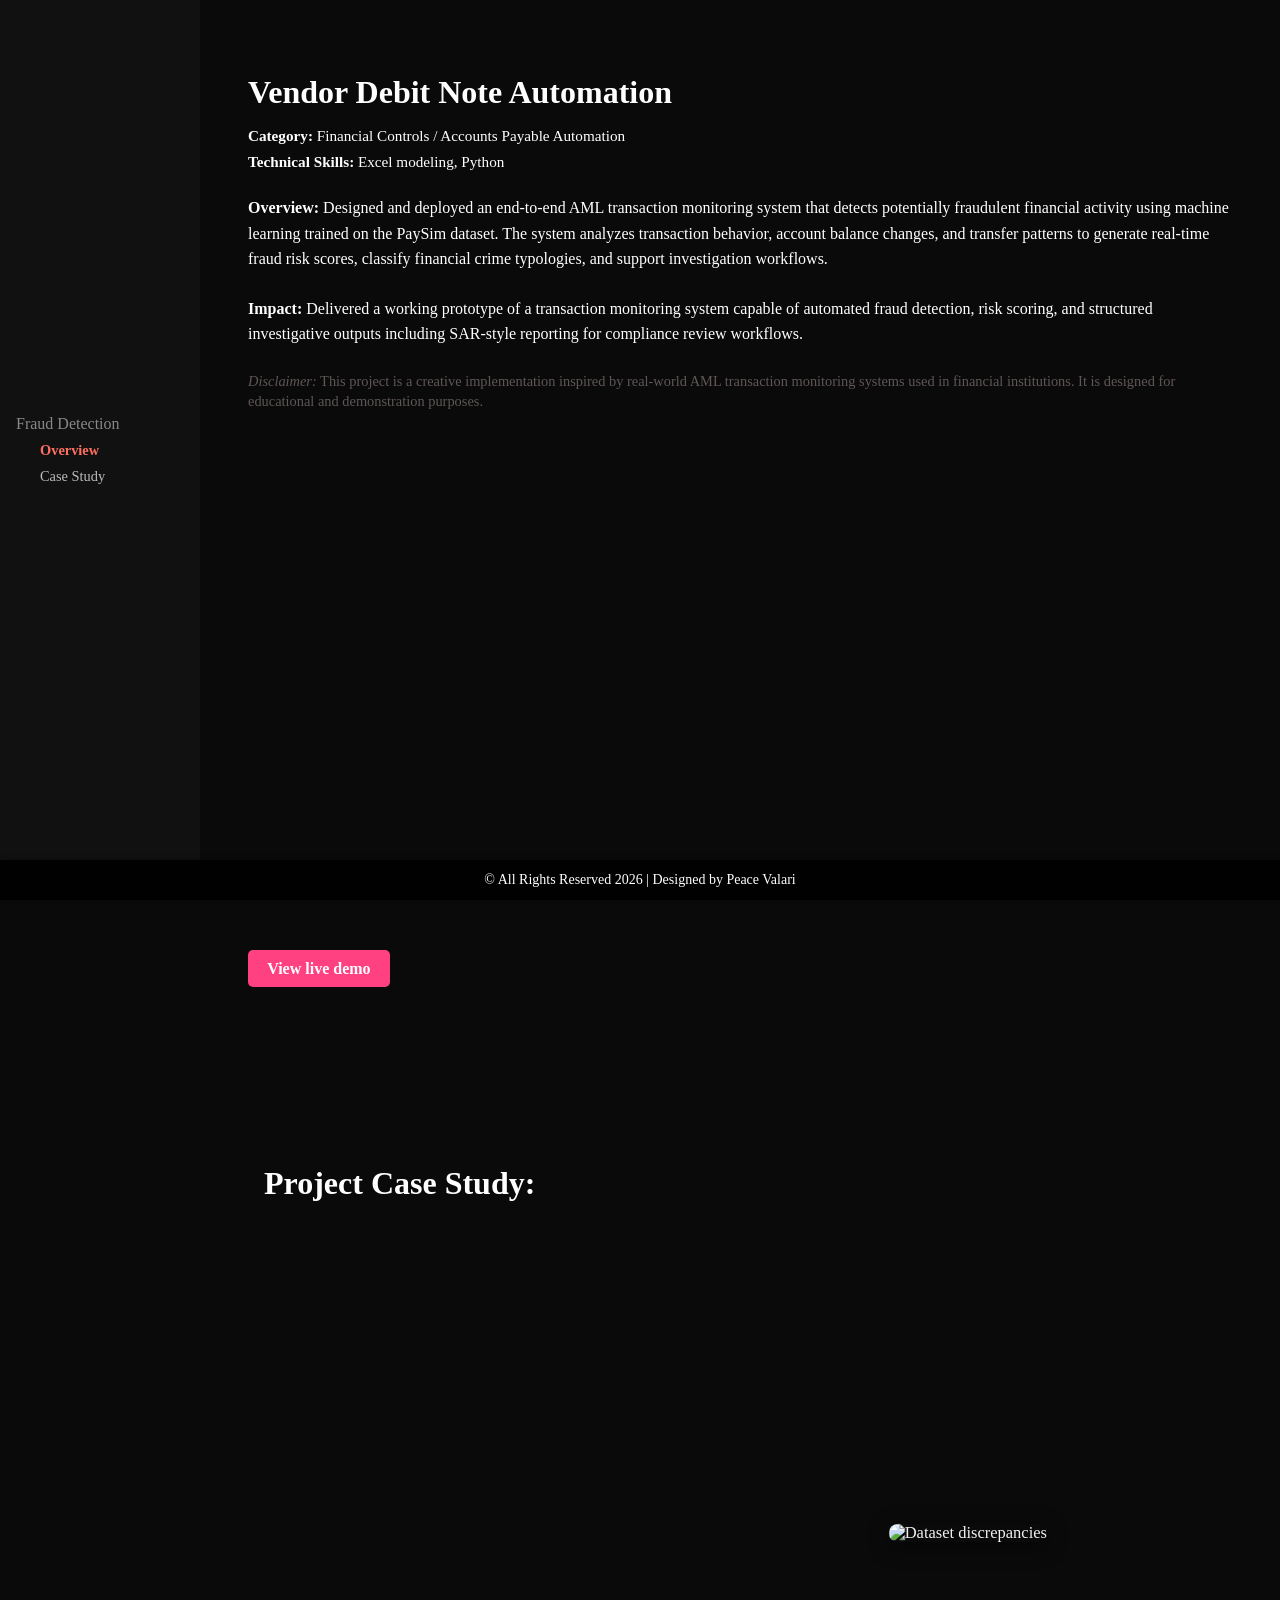
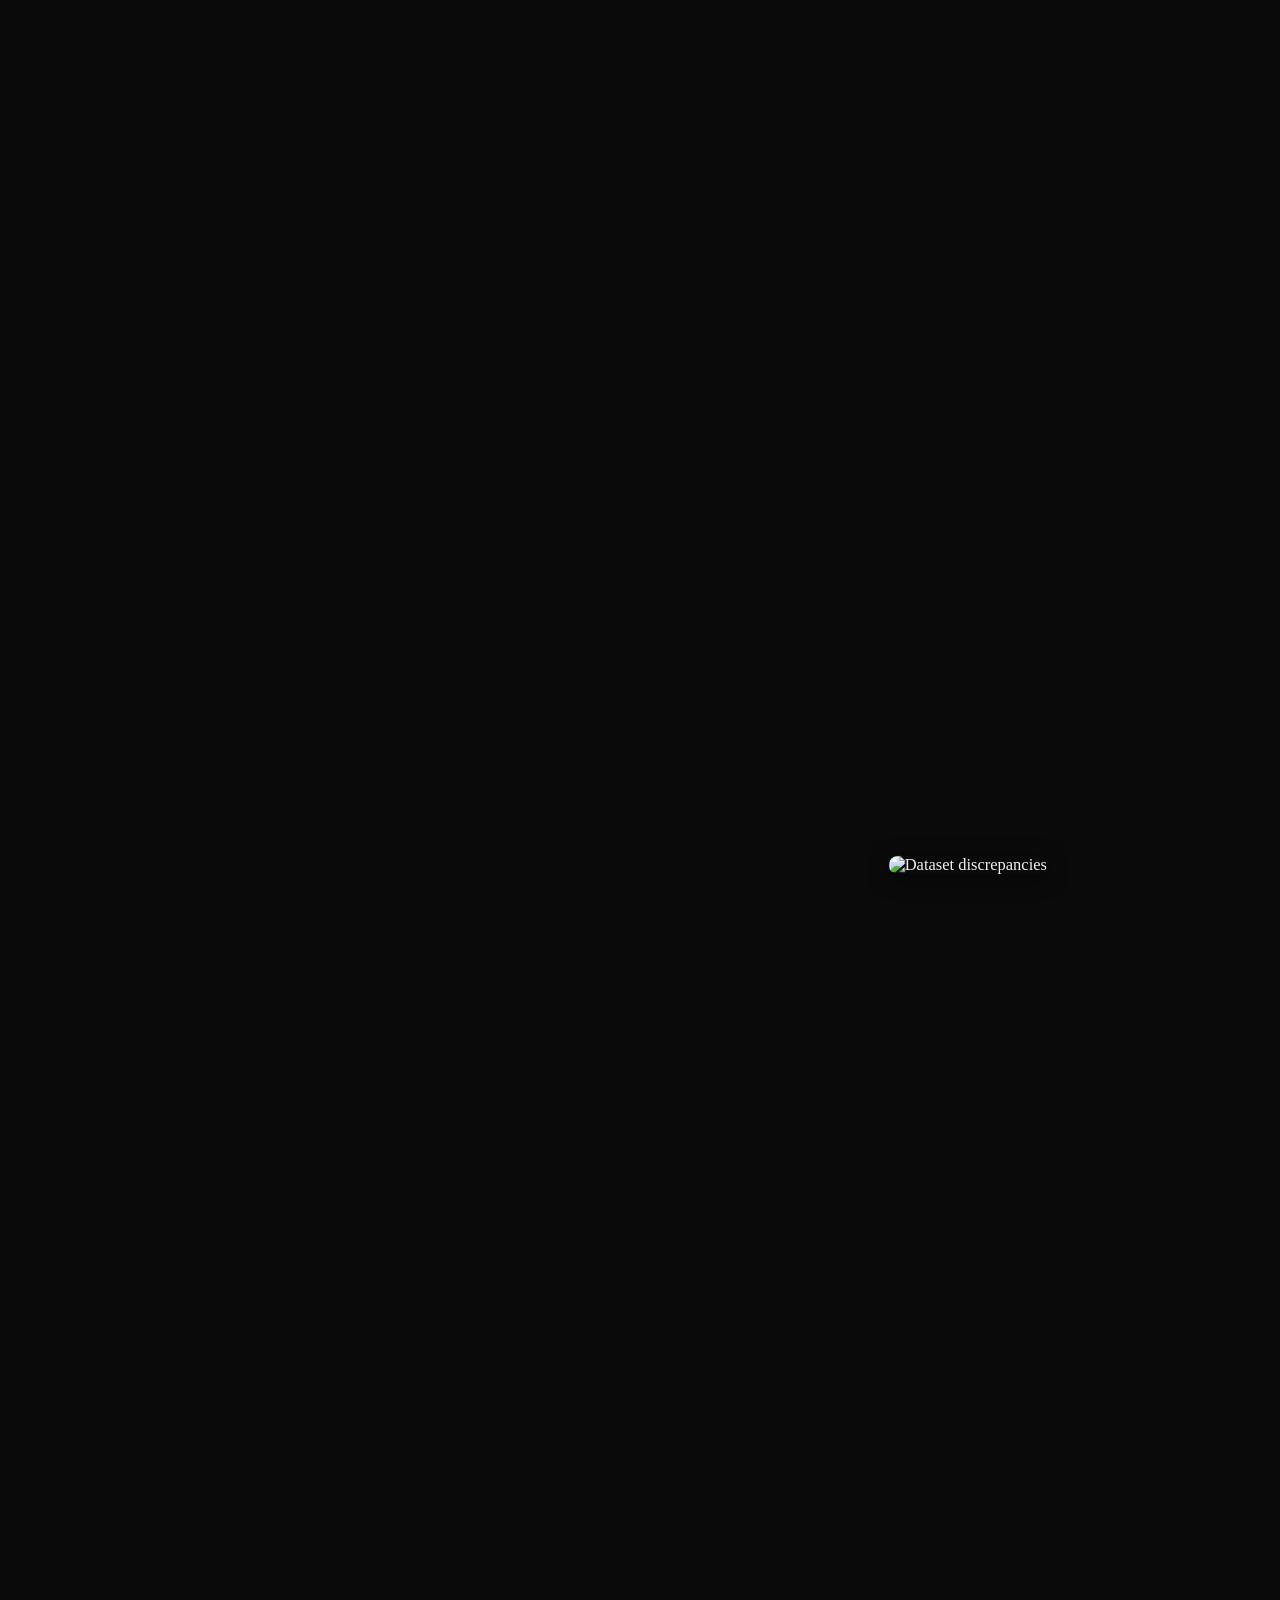
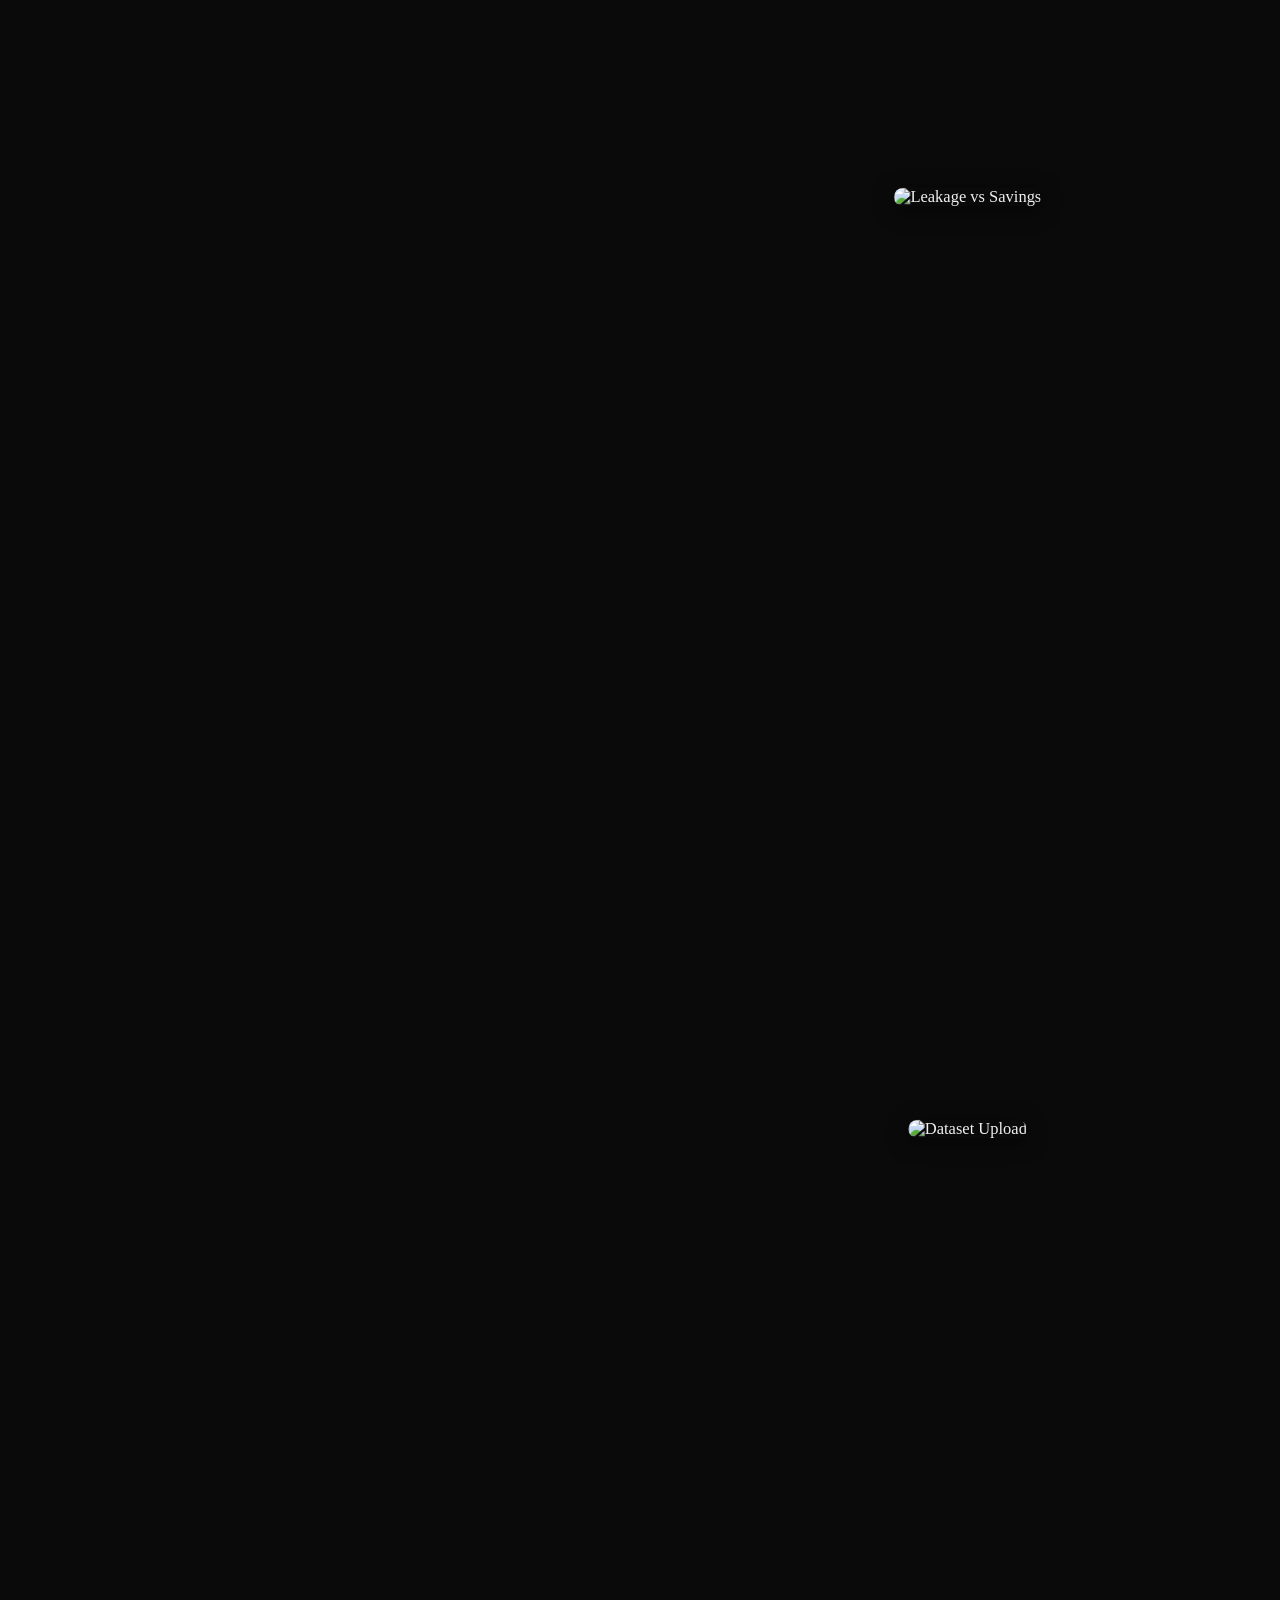
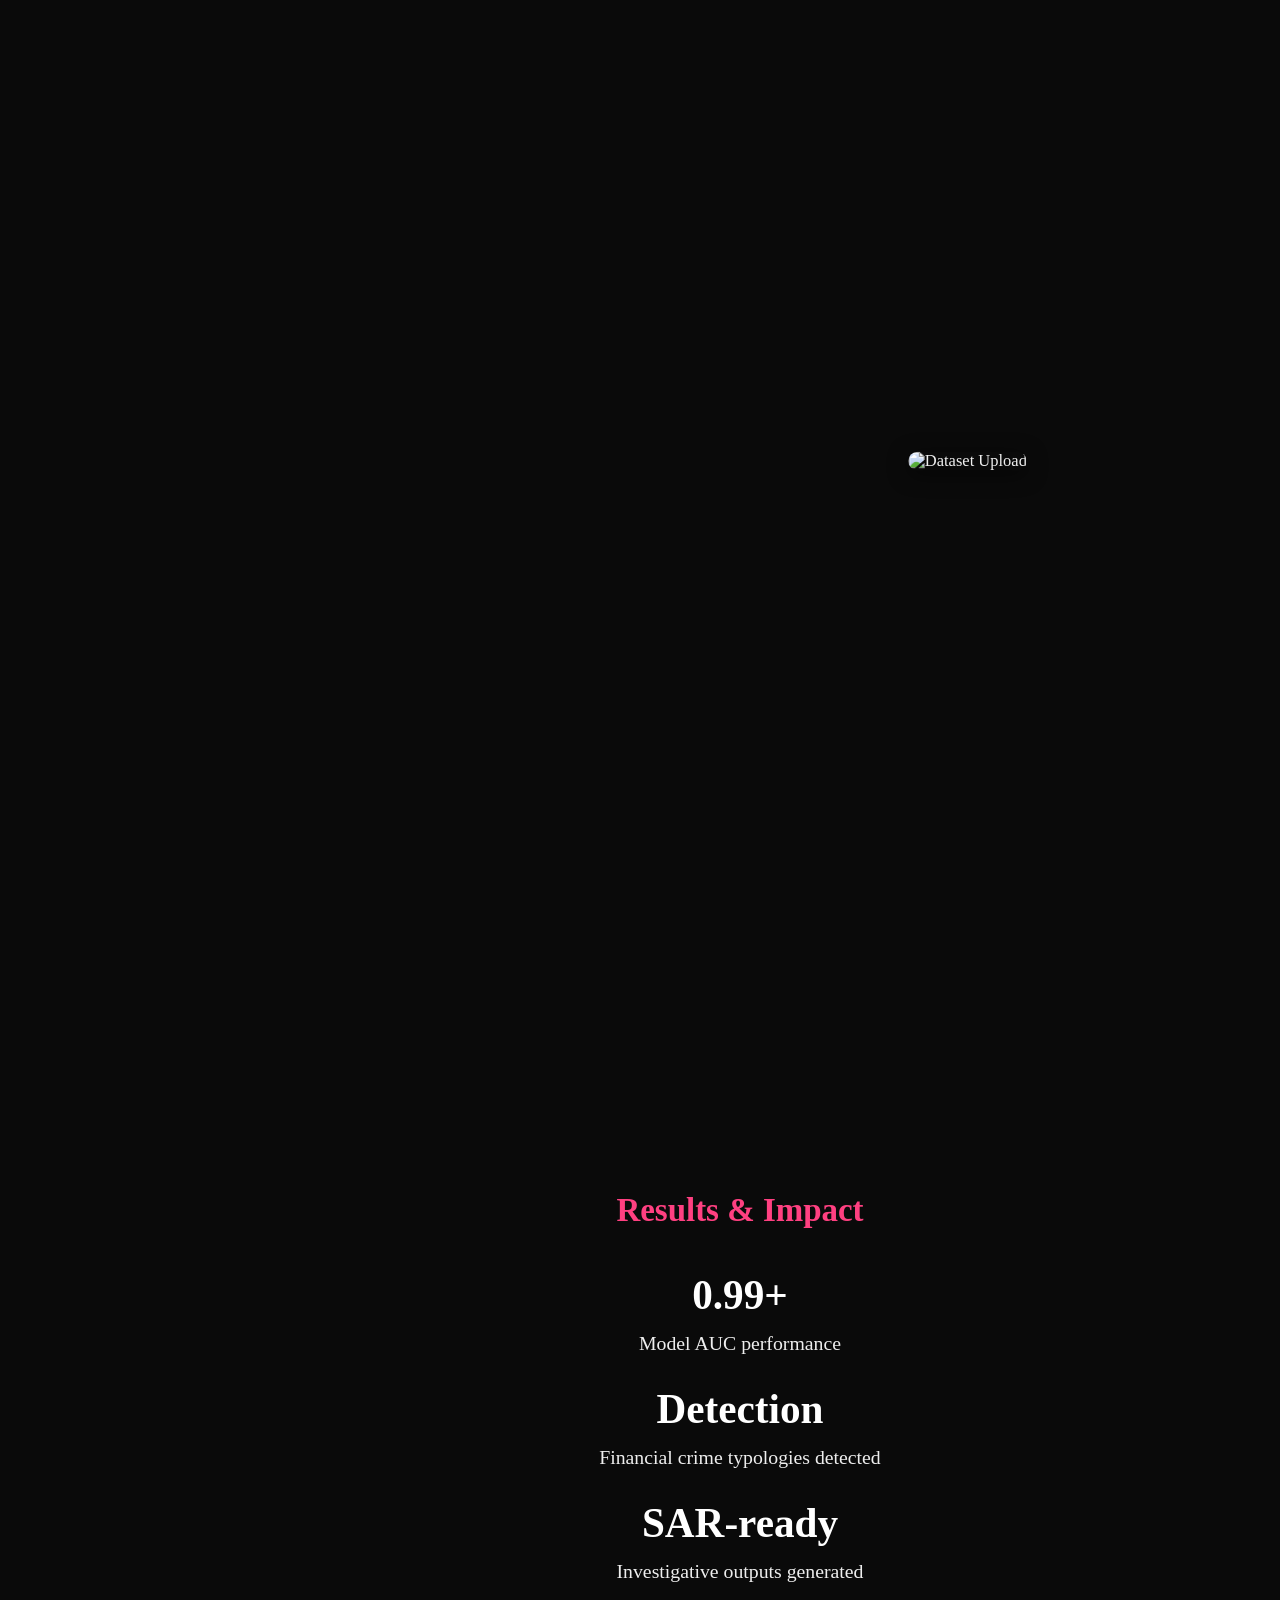
==== fraud.html @ 4ee49dac "Add files via upload" ====
<!DOCTYPE html>
<html lang="en">
<head>
    <meta charset="UTF-8">
    <meta name="viewport" content="width=device-width, initial-scale=1.0">
    <link rel="stylesheet" href="debit.css">
    <title>Fraud Detection Case Study</title>
</head>
<body>
<div class="menu-toggle-bar"></div> 
<button class="menu-toggle" aria-label="Toggle Menu">☰</button>
     <nav class="side-nav">
    <ul>
        <li class="active">
        <a href="fraud.html">Fraud Detection</a>
        <ul class="sub-nav">
        <li><a href="#overview">Overview</a></li>
        <li><a href="#case-study">Case Study</a></li>
      </ul>
      </li>
        <!-- <li><a href="hotelops.html">Hotel Ops</a></li>
        <li><a href="murami.html">Murami</a></li>
        <li><a href="esg.html">ESG/INT TRADE</a></li>
        <li><a href="allpyth.html">Python/SQL Notebooks</a></li> -->
        <!-- <li><a href="project4.html">Super Store</a></li> -->
    </ul>
</nav>


<main>
 
 <section id="overview" class="project-overview">
  <h2>Vendor Debit Note Automation</h2>

  <ul class="project-meta">
    <li><strong>Category:</strong> Financial Controls / Accounts Payable Automation</li>
    <li><strong>Technical Skills:</strong> Excel modeling,  Python</li>
  </ul>

  <div class="project-description">
    <p><strong>Overview:</strong> Designed and deployed an end-to-end AML transaction monitoring system that detects potentially fraudulent financial activity using machine learning trained on the PaySim dataset. The system analyzes transaction behavior, account balance changes, and transfer patterns to generate real-time fraud risk scores, classify financial crime typologies, and support investigation workflows.</p>
    <p><strong>Impact:</strong> Delivered a working prototype of a transaction monitoring system capable of automated fraud detection, risk scoring, and structured investigative outputs including SAR-style reporting for compliance review workflows.</p>


    <p class="disclaimer"><em>Disclaimer:</em> This project is a creative implementation inspired by real-world AML transaction monitoring systems used in financial institutions. It is designed for educational and demonstration purposes.</p>
  </div>

    <video autoplay muted loop class="app-video">
      <source src="./Videos/fraudsense.mp4" type="video/mp4">
    </video>

    <div class="visit-btn-wrap">
  <a href="https://fraudsense-s92v.onrender.com/" target="_blank" class="visit-btn">
  View live demo
  </a>
</div>



<section id="case-study" class="project-case-study">
    <div class="sticky-container">
    <!-- Sticky text panel -->
    <div class="sticky-explanation">
      <h1 class="case-title">Project Case Study:</h1>
      <h2 id="case-heading" class="fade show"></h2>
      <p id="case-text" class="fade show"></p>
    </div>


    <div class="sticky-scroll">
      <div class="scroll-item" data-heading="Problem"
           data-text="Financial institutions process millions of transactions daily, making it difficult to manually detect fraudulent activity in real time. <br>
            <span class='notice'>Objective:</span> Build an automated system that identifies suspicious transactions, assigns risk scores, classifies fraud types, and supports AML investigation workflows.">
        <img src="./image/overload.jpeg" alt="Dataset discrepancies">
      </div>

      <div class="scroll-item" data-heading="Step 1: Transaction Risk Scoring"
           data-text="The system evaluates transaction patterns including amount, account balances, and transfer behavior to generate a fraud probability score between 0 and 1.">
        <img src="./image/scoring.jpg" alt="Dataset discrepancies">
      </div>

      <div class="scroll-item" data-heading="Step 2: Fraud Typology Detection"
           data-text="The model identifies financial crime patterns such as Account Takeover, Layering via mule accounts, and illicit cash-out behavior based on transaction structure and balance movement.">
        <img src="./image/detection.jpg" alt="Leakage vs Savings">
      </div>

      <div class="scroll-item" data-heading="Step 3: Explainable AI Insights (XAI)"
           data-text="The system generates explainable AI insights that decompose each prediction into contributing factors, showing how individual features (e.g., transaction velocity, balance deviations, and network relationships) positively or negatively influence the final fraud score.">
        <!-- <img src="./Images/adebi1.png" alt="App Homepage"> -->
         <img src="./image/xai.png" alt="Dataset Upload">
      </div>

      <div class="scroll-item" data-heading="Step 4: AML Investigation Output"
           data-text="The system generates structured investigation summaries similar to AML alert reviews, including fraud score, risk level, and escalation rationale.">
        <img src="./image/sar.png" alt="Dataset Upload">
      </div>

    </div>


      <!-- <div class="scroll-item" data-heading="PDF Version of Debit Note"
           data-text="Finally, debit notes can be exported as PDFs, ready to print or send via email to suppliers. This closes the loop from data discovery to supplier communication.">
        <img src="./Images/adebinote.png" alt="Debit Note PDF">
      </div> -->
    </div>
  </div>

  <!-- <div class="next-project hidden">
        <a href="./hotelops.html">Go to HotelOps →</a>
  </div> -->


  <div class="scroll-item impact">
        <div class="impact-metrics">
          <h2>Results & Impact</h2>
          <div class="metric"><span>0.99+</span> Model AUC performance</div>
          <div class="metric"><span>Detection</span> Financial crime typologies detected</div>
          <div class="metric"><span>SAR-ready</span> Investigative outputs generated</div>
        </div>
      </div>
</section>
</main>

<footer class="footer">
    <p>&copy; All Rights Reserved 2026 | Designed by Peace Valari</p>
</footer>

    <script src="debit.js"></script>
    <script src="https://cdnjs.cloudflare.com/ajax/libs/xlsx/0.18.5/xlsx.full.min.js"></script>
    
</body>
</html>
---- debit.css ----
@import url('https://fonts.googleapis.com/css2?family=Poppins:wght@300;400;500;600;700;800;900&display=swap');

/* ─── Reset & Base ───────────────────────────────────────────── */
*, *::before, *::after { box-sizing: border-box; }

html {
  scroll-behavior: smooth;
}

body {
  margin: 0;
  font-family: 'Cinzel', serif;
  background: #0a0a0a;
  color: #f0f0f0;
  opacity: 0;
  transition: opacity 0.5s ease; /* was 3s — too slow */
}

body.fade-in {
  opacity: 1;
}

/* ─── Side Nav ───────────────────────────────────────────────── */
.side-nav {
  position: fixed;
  top: 0;
  left: 0;
  width: 200px;
  height: 100vh;
  background: #111;
  display: flex;
  align-items: center;
  justify-content: center;
  z-index: 500;
  overflow-y: auto;
}

.side-nav ul {
  list-style: none;
  padding: 0;
  width: 100%;
  padding: 0 1rem;
}

.side-nav > ul > li > a.active-parent {
  color: #ff4081 !important;
  font-weight: 600 !important;
}

.side-nav ul li ul.sub-nav {
  list-style: none;
  padding-left: 1.5rem;
  margin-top: 0.5rem;
}

.side-nav ul li ul.sub-nav li {
  margin: 0.5rem 0;
}

.side-nav ul li ul.sub-nav li a {
  font-size: 0.9rem;
  color: #bbb;
  text-decoration: none;
  transition: color 0.3s, font-weight 0.3s;
}

.side-nav ul li ul.sub-nav li a.active {
  color: #ff6f61;
  font-weight: 600;
}

.side-nav li {
  margin: 1rem 0;
  cursor: pointer;
  color: #888;
  transition: color 0.3s;
}

.side-nav li.active,
.side-nav li:hover {
  color: #ff4081;
}

.side-nav li a {
  color: #888;
  text-decoration: none;
  transition: color 0.3s;
}

.side-nav li a:hover {
  color: #ff4081;
}

.side-nav li.active {
  color: #ff4081;
  pointer-events: none;
}

/* ─── Menu Toggle (hidden on desktop) ───────────────────────── */
.menu-toggle {
  display: none;
  position: fixed;
  top: 15px;
  left: 15px;
  background: #111;
  color: #fff;
  border: none;
  font-size: 1.8rem;
  cursor: pointer;
  z-index: 1100;
  padding: 0.3rem 0.6rem;
  border-radius: 6px;
}

.menu-toggle-bar {
  display: none;
}

/* ─── Headings ───────────────────────────────────────────────── */
h1, h2 {
  margin: 0 0 1rem 0;
  font-family: 'Cinzel', serif;
  color: #ffffff;
}

/* ─── Main ───────────────────────────────────────────────────── */
main {
  margin-left: 200px;
  padding: 2rem 2rem 5rem; /* bottom padding clears fixed footer */
}

/* ─── Project Overview ───────────────────────────────────────── */
.project-overview {
  max-width: 1100px;
  margin: 0 auto;
  padding: 2rem 1rem;
}

.project-overview h2 {
  margin-top: 10px;
  font-size: clamp(1.4rem, 3vw, 2rem);
  font-weight: 700;
  color: #fff;
}

.project-overview p {
  line-height: 1.6;
  margin-bottom: 1.5rem;
  font-size: clamp(0.9rem, 1.5vw, 1rem);
  color: #ffffff;
}

.project-meta {
  list-style: none;
  padding: 0;
  margin-bottom: 1.5rem;
}

.project-meta li {
  margin-bottom: 0.5rem;
  font-size: clamp(0.85rem, 1.4vw, 0.95rem);
  color: #ffffff;
}

.project-description .disclaimer {
  font-size: clamp(0.8rem, 1.3vw, 0.9rem);
  color: #605656 !important;
  margin-top: 1rem;
  line-height: 1.4;
}

.project-download {
  margin-top: 1.5rem;
}

.project-download strong {
  color: #ff0000;
}

.project-download .download-btn {
  display: inline-block;
  padding: 0.6rem 1.2rem;
  border-radius: 8px;
  background-color: #0d0c0c;
  color: #00ff48;
  text-decoration: none;
  font-weight: 600;
  letter-spacing: 0.5px;
  transition: all 0.25s ease;
  box-shadow: inset 3px 3px 6px rgba(0,0,0,0.75),
              inset -3px -3px 6px rgba(255,255,255,0.07);
}

.project-download .download-btn:hover {
  transform: translateY(-2px);
  box-shadow: 6px 6px 12px rgba(0,0,0,0.7),
              -6px -6px 12px rgba(255,255,255,0.1);
}

.project-download .download-btn:active {
  transform: translateY(2px);
  box-shadow: inset 2px 2px 5px rgba(0,0,0,0.75),
              inset -2px -2px 5px rgba(255,255,255,0.07);
}

/* ─── Video ──────────────────────────────────────────────────── */
.app-video {
  width: 90%;
  max-width: 900px; /* prevents enormous size on 4K */
  border-radius: 10px;
  margin: 3rem 0;
  display: block;
}

.scroll-item .appy-video {
  width: 100%;
  border-radius: 10px;
  margin: 2rem 0;
  display: block;
  object-fit: contain;
}

/* ─── Visit Button + Note ────────────────────────────────────── */
.visit-btn {
  display: inline-block;
  padding: 0.6rem 1.2rem;
  background: #ff4081;
  color: #fff;
  text-decoration: none;
  border-radius: 5px;
  font-weight: 600;
  transition: background 0.3s ease;
  white-space: nowrap;
}

.visit-btn:hover {
  background: #ff1f70;
}

/* wrapper so button + note wrap correctly on tiny screens */
.visit-btn-wrap {
  display: flex;
  flex-wrap: wrap;
  align-items: center;
  gap: 0.5rem;
  margin-top: 0.5rem;
}

.demo-note {
  font-size: clamp(0.75rem, 2.5vw, 0.9rem);
  color: #ff0000;
  font-weight: 600;
}

/* ─── Case Study ─────────────────────────────────────────────── */
.project-case-study {
  margin-top: 4rem;
}

.sticky-container {
  padding: 2rem 1rem;
  display: flex;
  max-width: 1100px;
  gap: 3rem;
  align-items: flex-start;
}

/* Sticky text panel */
.sticky-explanation {
  flex: 1 1 45%;
  position: sticky;
  top: 0;
  height: 100vh;
  display: flex;
  flex-direction: column;
  justify-content: center;
  padding-top: 2rem;
  box-sizing: border-box;
  max-width: 480px;
}

.sticky-explanation h1 {
  margin-top: 20%;
}

.case-title {
  font-size: clamp(1.4rem, 2.5vw, 2rem);
  font-weight: 700;
  color: #fff;
  margin: 0;
  position: absolute;
  top: 0;
  left: 0;
}

.sticky-scroll {
  flex: 1 1 55%;
  display: flex;
  flex-direction: column;
  gap: 2rem;
  position: relative;
  max-width: 700px;
}

/* Individual scroll items */
.scroll-item {
  min-height: 100vh;
  display: flex;
  align-items: center;
  justify-content: center;
  opacity: 0.2;
  transition: opacity 0.6s ease, transform 0.6s ease;
}

.scroll-item.active {
  opacity: 1;
  transform: scale(1.03);
}

.scroll-item img,
.scroll-item video {
  max-height: 70vh;
  max-width: 100%;
  border-radius: 12px;
  object-fit: contain;
  box-shadow: 0 4px 20px rgba(0,0,0,0.5);
}

.sticky-explanation h2 {
  text-align: left;
  max-width: 600px;
  margin: 1rem 0;
  color: #ff1f70;
  font-size: clamp(1.2rem, 2vw, 1.7rem);
  font-weight: 700;
}

.sticky-explanation p {
  font-size: clamp(0.85rem, 1.3vw, 1rem);
  line-height: 1.7;
  color: #ddd;
  margin-bottom: 2rem;
  text-align: left;
  max-width: 600px;
}

.notice {
  font-weight: 700;
  color: #ff6f61;
  font-size: 1.05rem;
}

/* Fade animation */
.fade {
  opacity: 0;
  transition: opacity 0.5s ease;
}

.fade.show {
  opacity: 1;
}

/* ─── Impact Section ─────────────────────────────────────────── */
.scroll-item.impact {
  background: #0a0a0a;
  display: flex;
  align-items: center;
  justify-content: center;
}

.impact-metrics {
  text-align: center;
  max-width: 700px;
  padding: clamp(1rem, 4vw, 2rem);
  width: 100%;
}

.impact-metrics h2 {
  font-size: clamp(1.4rem, 3vw, 2rem);
  font-weight: 700;
  color: #ff4081;
  margin-bottom: 2rem;
}

.impact-metrics .metric {
  font-size: clamp(0.95rem, 2vw, 1.2rem);
  line-height: 1.6;
  font-weight: 500;
  color: #eee;
  margin: 1rem 0;
}

.impact-metrics .metric span {
  font-size: clamp(1.8rem, 5vw, 2.5rem);
  font-weight: 800;
  color: #fff;
  display: block;
}

/* ─── Next Project ───────────────────────────────────────────── */
.next-project {
  position: fixed;
  bottom: 4rem;
  right: 2rem;
  z-index: 20;
  opacity: 0;
  pointer-events: none;
  transition: opacity 0.5s ease;
}

.next-project.show {
  opacity: 1;
  pointer-events: auto;
}

.next-project a {
  background: #ff1f70;
  color: #fff;
  padding: 0.8rem 1.5rem;
  border-radius: 50px;
  font-weight: 600;
  font-size: clamp(0.75rem, 2vw, 1rem);
  text-decoration: none;
  box-shadow: 0 4px 15px rgba(0,0,0,0.3);
  transition: all 0.3s ease;
}

.next-project a:hover {
  background: #fff;
  color: #ff1f70;
  transform: translateY(-3px);
  box-shadow: 0 6px 20px rgba(0,0,0,0.4);
}

/* ─── Footer ─────────────────────────────────────────────────── */
.footer {
  position: fixed;
  bottom: 0;
  left: 0;
  width: 100%;
  background-color: rgba(0, 0, 0, 0.9);
  color: #fff;
  text-align: center;
  padding: 10px 20px;
  box-shadow: 0 -1px 5px rgba(0, 0, 0, 0.3);
  z-index: 1000;
}

.footer p {
  margin: 0;
  font-size: clamp(0.65rem, 2vw, 0.875rem);
  line-height: 1.4;
}

/* ═══════════════════════════════════════════════════════════════
   TABLET  768px – 1024px
   (was completely missing — caused cramped layout on iPads)
═══════════════════════════════════════════════════════════════ */
@media (min-width: 768px) and (max-width: 1024px) {

  .side-nav {
    width: 160px;
  }

  main {
    margin-left: 160px;
    padding: 1.5rem 1.5rem 5rem;
  }

  .sticky-container {
    gap: 1.5rem;
    padding: 1.5rem 0.5rem;
  }

  .sticky-explanation {
    flex: 1 1 40%;
    max-width: 340px;
  }

  .sticky-scroll {
    flex: 1 1 60%;
    max-width: 100%;
  }

  .sticky-explanation h2 {
    font-size: clamp(1.1rem, 2.5vw, 1.4rem);
  }

  .sticky-explanation p {
    font-size: clamp(0.8rem, 1.5vw, 0.95rem);
  }

  .scroll-item img,
  .scroll-item video {
    max-height: 60vh;
  }

  .app-video {
    width: 95%;
  }
}

/* ═══════════════════════════════════════════════════════════════
   MOBILE  ≤ 767px
═══════════════════════════════════════════════════════════════ */
@media (max-width: 767px) {

  /* Top bar behind hamburger */
  .menu-toggle-bar {
    display: block;
    position: fixed;
    top: 0;
    left: 0;
    width: 100vw;
    height: 56px;
    background-color: #000;
    z-index: 1000;
  }

  .menu-toggle {
    display: block;
    position: fixed;
    top: 0.6rem;
    left: 15px;
    font-size: clamp(1.4rem, 6vw, 1.8rem);
    padding: 0.2em 0.4em;
    z-index: 1200;
  }

  /* Push content below top bar */
  main {
    margin-left: 0;
    padding: 4.5rem 1rem 5rem; /* top clears the 56px bar */
  }

  /* Nav drawer */
  .side-nav {
    position: fixed;
    top: 0;
    left: -260px;
    width: 250px;
    height: 100vh;
    background: #111;
    transition: left 0.3s ease;
    z-index: 1100;
    padding-top: 3rem;
    align-items: flex-start;
    justify-content: flex-start;
  }

  .side-nav.open {
    left: 0;
  }

  /* Layout: stack everything */
  .sticky-container {
    display: block;
    padding: 0;
  }

  .sticky-explanation {
    display: none; /* heading/text injected directly into items on mobile */
  }

  .sticky-scroll {
    display: block;
    max-width: 100%;
    margin: 0;
  }

  /* Each scroll item stacks vertically */
  .scroll-item {
    min-height: auto; /* no forced 100vh on mobile */
    padding: 1.5rem 0;
    flex-direction: column;
    align-items: stretch;
    gap: 0.5rem;
    opacity: 1; /* always visible on mobile — no scroll-spy dimming */
    transform: none;
  }

  .scroll-item.active {
    transform: none;
  }

  /* Injected mobile heading */
  .scroll-item .mobile-heading {
    margin: 0.75rem 0 0.5rem;
    text-align: center;
    font-weight: 700;
    color: #ff1f70;
    font-size: clamp(1.2rem, 5vw, 1.7rem);
    line-height: 1.3;
  }

  /* Injected mobile text */
  .scroll-item .mobile-text {
    margin: 0 0 0.75rem;
    text-align: center;
    line-height: 1.6;
    color: #ddd;
    font-size: clamp(0.85rem, 3.5vw, 0.95rem);
  }

  .scroll-item img,
  .scroll-item video {
    position: static !important;
    display: block;
    width: 100%;
    height: auto;
    max-height: 55vw; /* proportional cap, not viewport-height based */
    object-fit: contain;
    border-radius: 8px;
  }

  /* Overview video */
  .app-video {
    width: 100%;
    max-width: 100%;
    margin: 1.5rem 0;
  }

  /* Visit button + note wrap on small screens */
  .visit-btn-wrap {
    flex-direction: column;
    align-items: flex-start;
  }

  .visit-btn {
    white-space: normal;
    word-break: break-word;
  }

  /* Impact metrics */
  .impact-metrics {
    padding: clamp(0.75rem, 4vw, 1.5rem);
  }

  /* Next project button */
  .next-project {
    bottom: 3.5rem;
    right: 1rem;
  }

  /* Footer */
  .footer {
    display: flex;
    justify-content: center;
    align-items: center;
    padding: 8px 12px;
  }

  .footer p {
    font-size: clamp(0.6rem, 2.5vw, 0.75rem);
  }
}

/* ═══════════════════════════════════════════════════════════════
   LANDSCAPE PHONES  height ≤ 450px
   (applies to phones rotated sideways)
═══════════════════════════════════════════════════════════════ */
@media (max-height: 450px) and (max-width: 900px) {

  main {
    padding-top: 3.5rem;
  }

  /* Reduce scroll item height in landscape */
  .scroll-item {
    min-height: auto;
    padding: 1rem 0;
  }

  /* Images/video must not dominate in landscape */
  .scroll-item img,
  .scroll-item video {
    max-height: 60vw;
  }

  .app-video {
    max-height: 50vw;
  }

  /* Sticky panel: compact in landscape on tablet */
  .sticky-explanation {
    padding-top: 1rem;
  }

  .sticky-explanation h2 {
    font-size: clamp(1rem, 3vw, 1.3rem);
    margin: 0.5rem 0;
  }

  .sticky-explanation p {
    font-size: clamp(0.78rem, 1.8vw, 0.9rem);
    margin-bottom: 0.75rem;
    line-height: 1.5;
  }

  .case-title {
    font-size: clamp(1rem, 3.5vw, 1.5rem);
  }

  .impact-metrics h2 {
    margin-bottom: 1rem;
  }

  .impact-metrics .metric {
    margin: 0.5rem 0;
  }
}

/* ═══════════════════════════════════════════════════════════════
   TINY SCREENS  ≤ 360px
═══════════════════════════════════════════════════════════════ */
@media (max-width: 360px) {

  main {
    padding: 4rem 0.75rem 5rem;
  }

  .project-overview h2 {
    font-size: 1.3rem;
  }

  .visit-btn {
    font-size: 0.85rem;
    padding: 0.5rem 1rem;
  }

  .impact-metrics {
    padding: 0.75rem;
  }

  .impact-metrics .metric span {
    font-size: 1.6rem;
  }
}
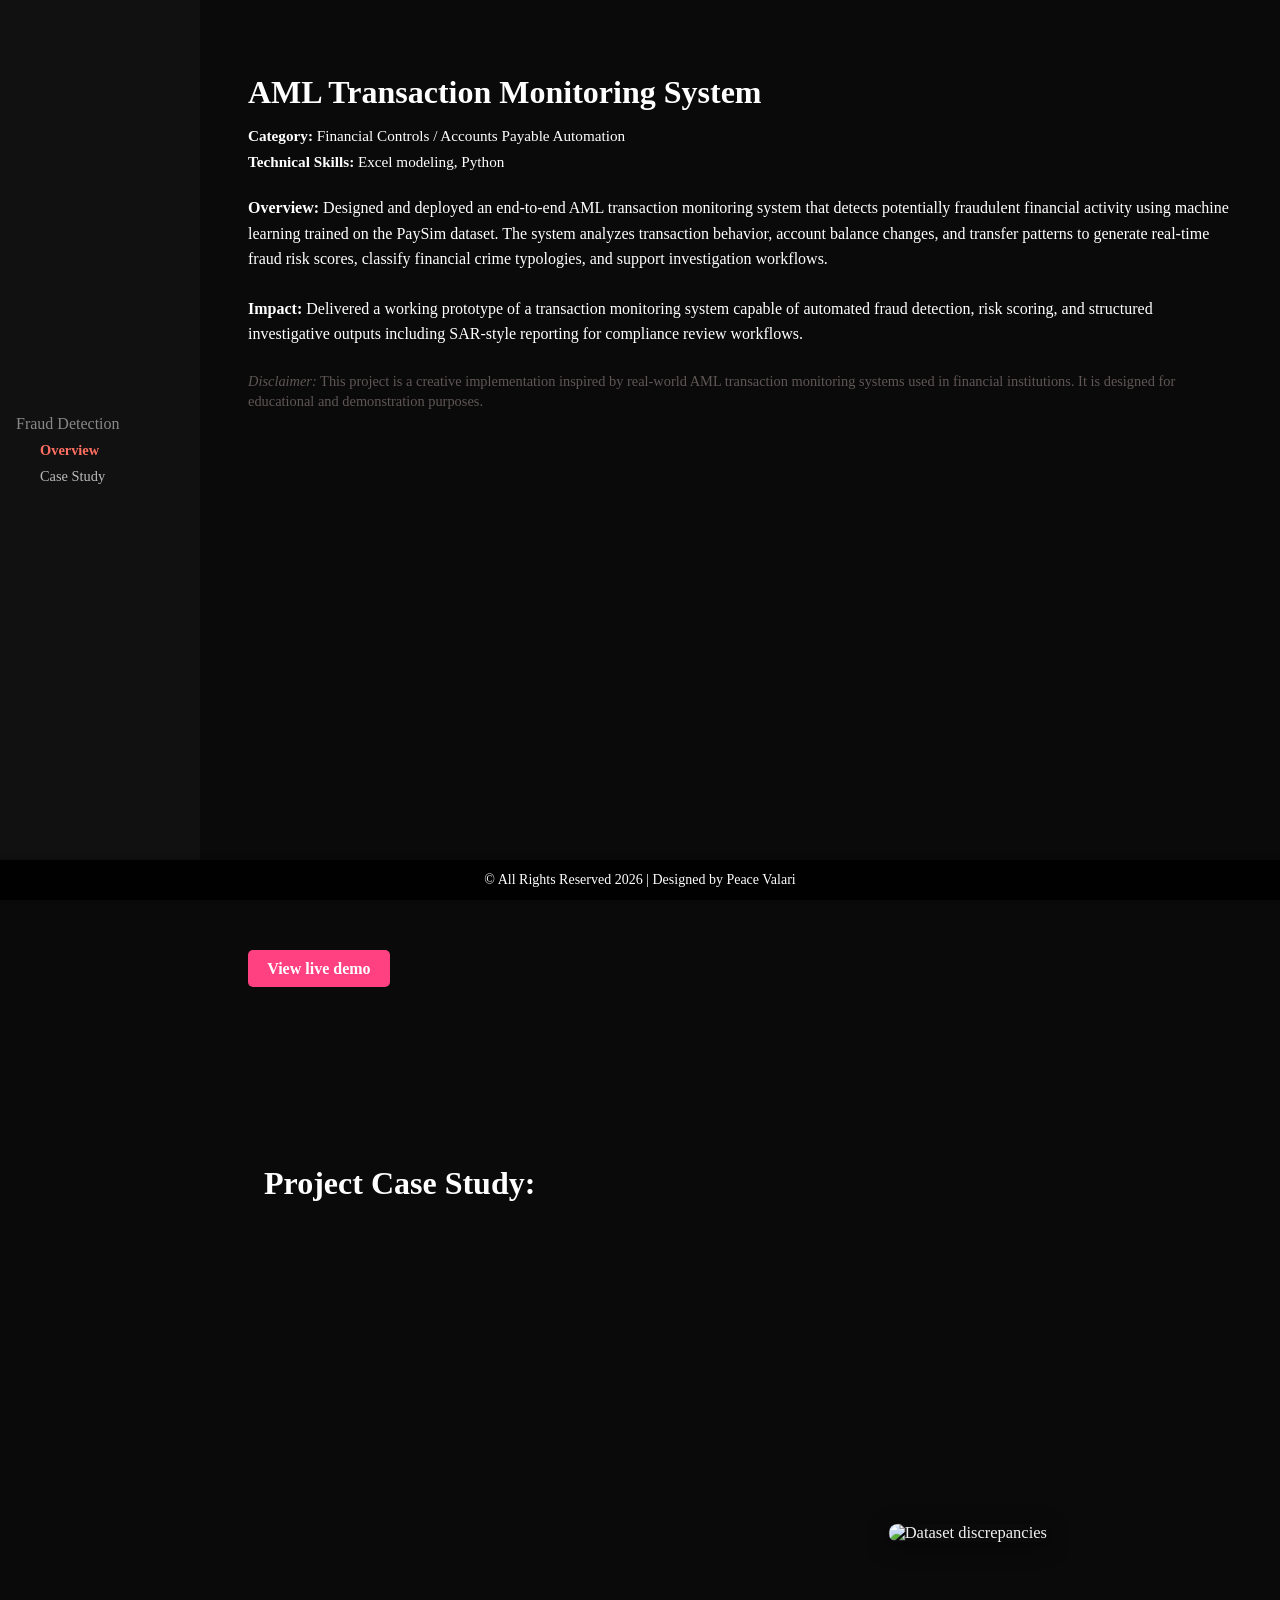
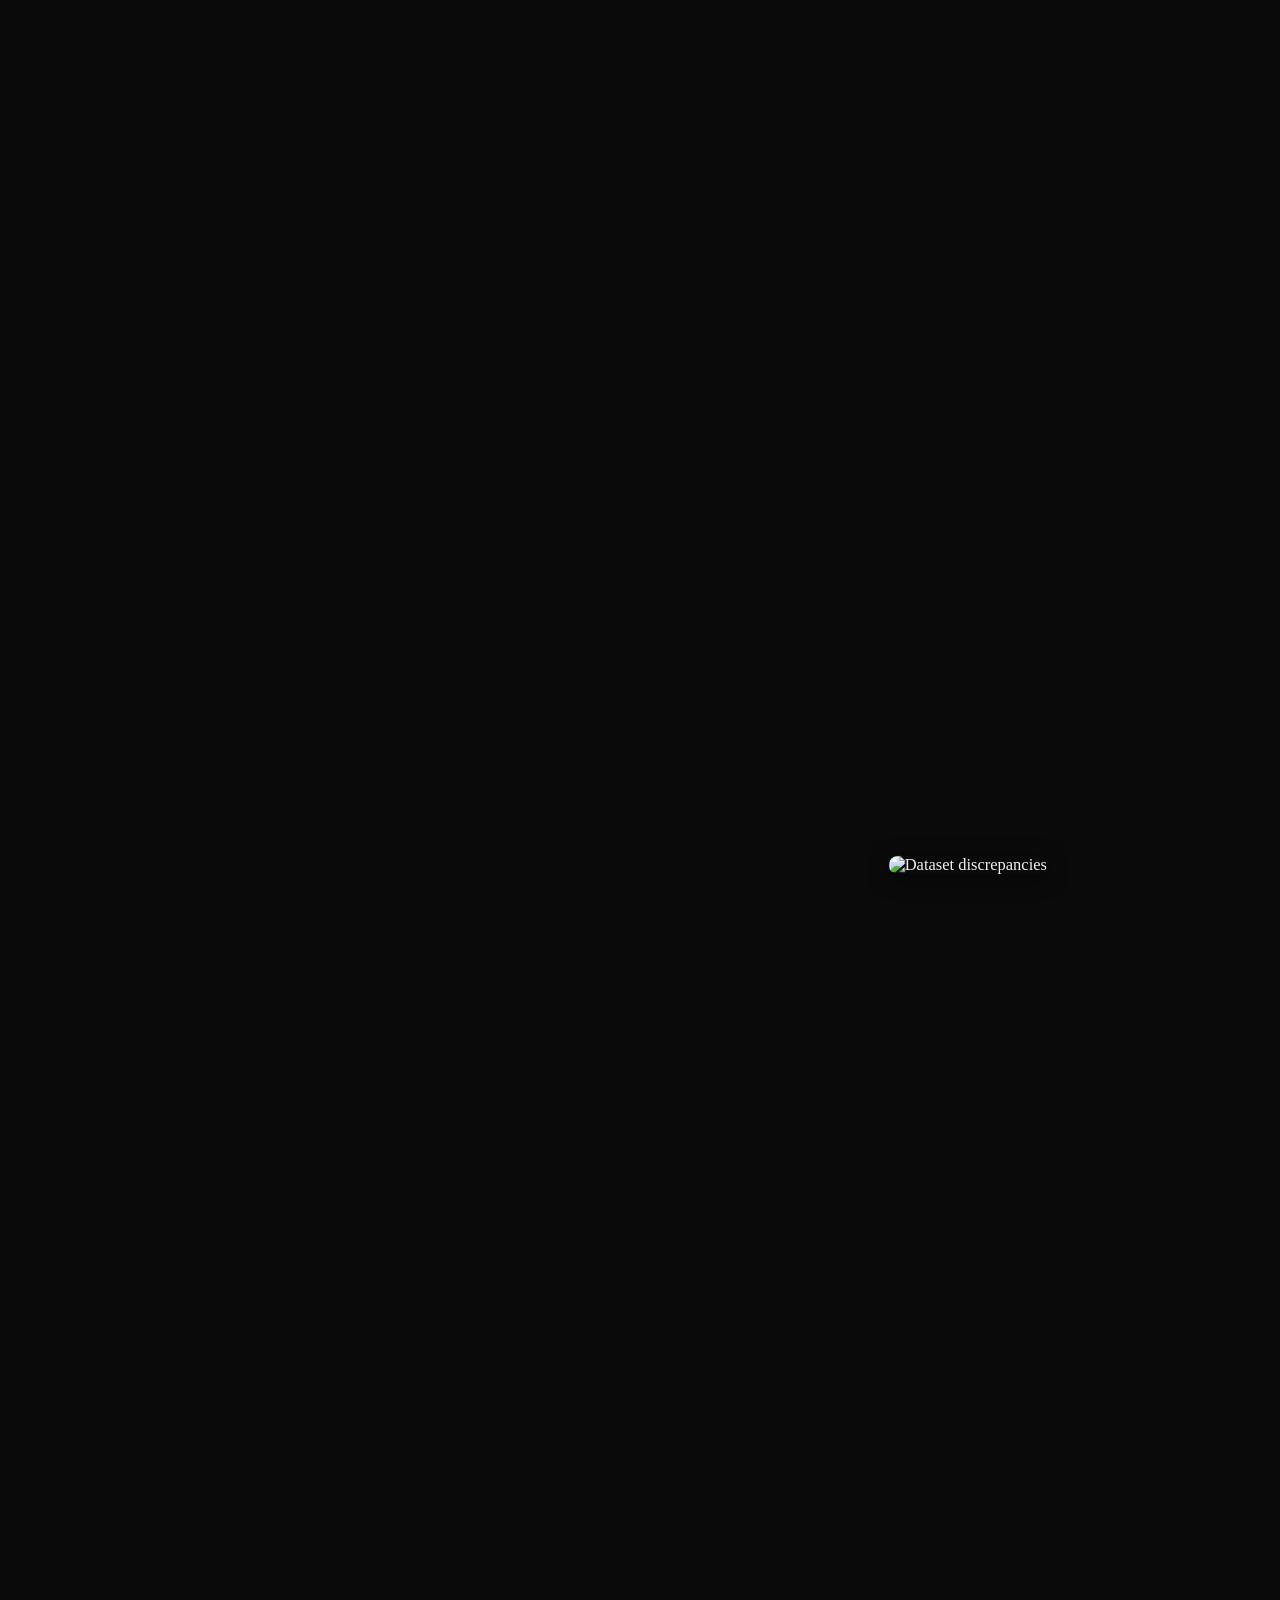
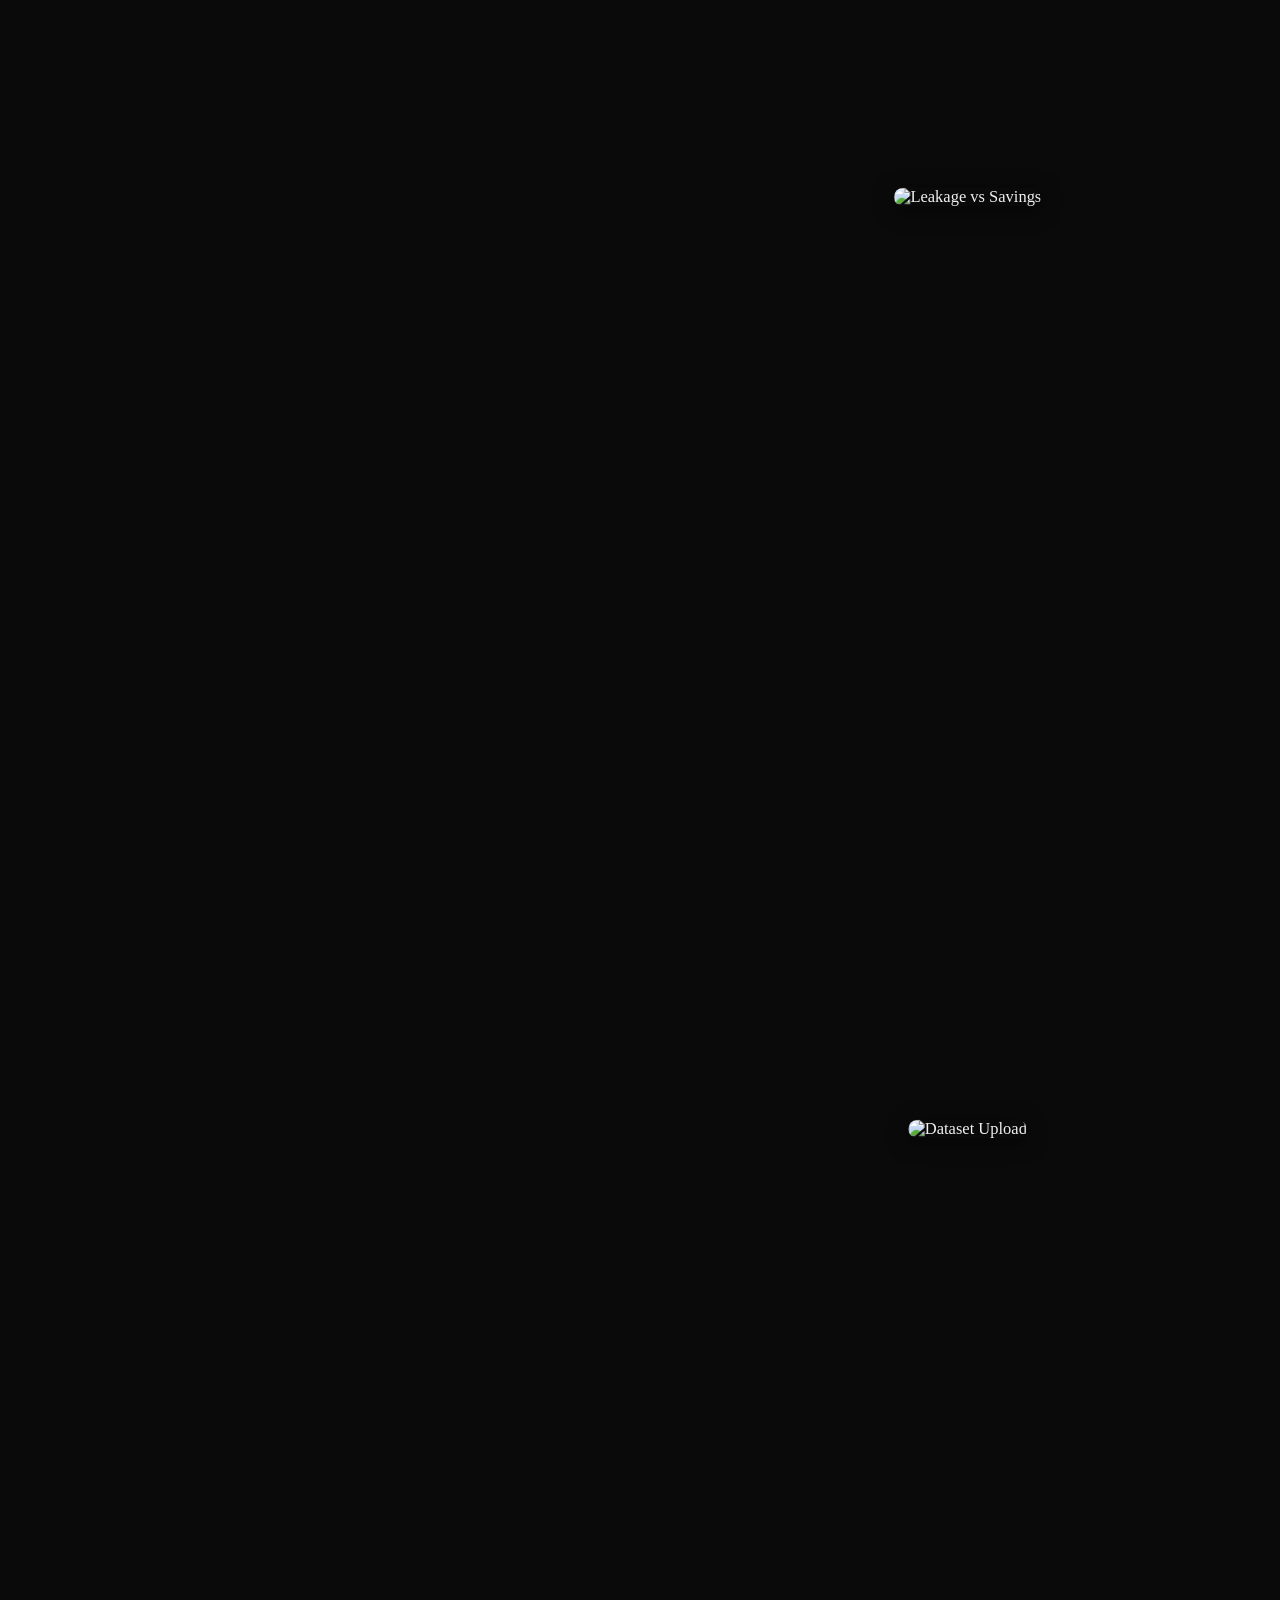
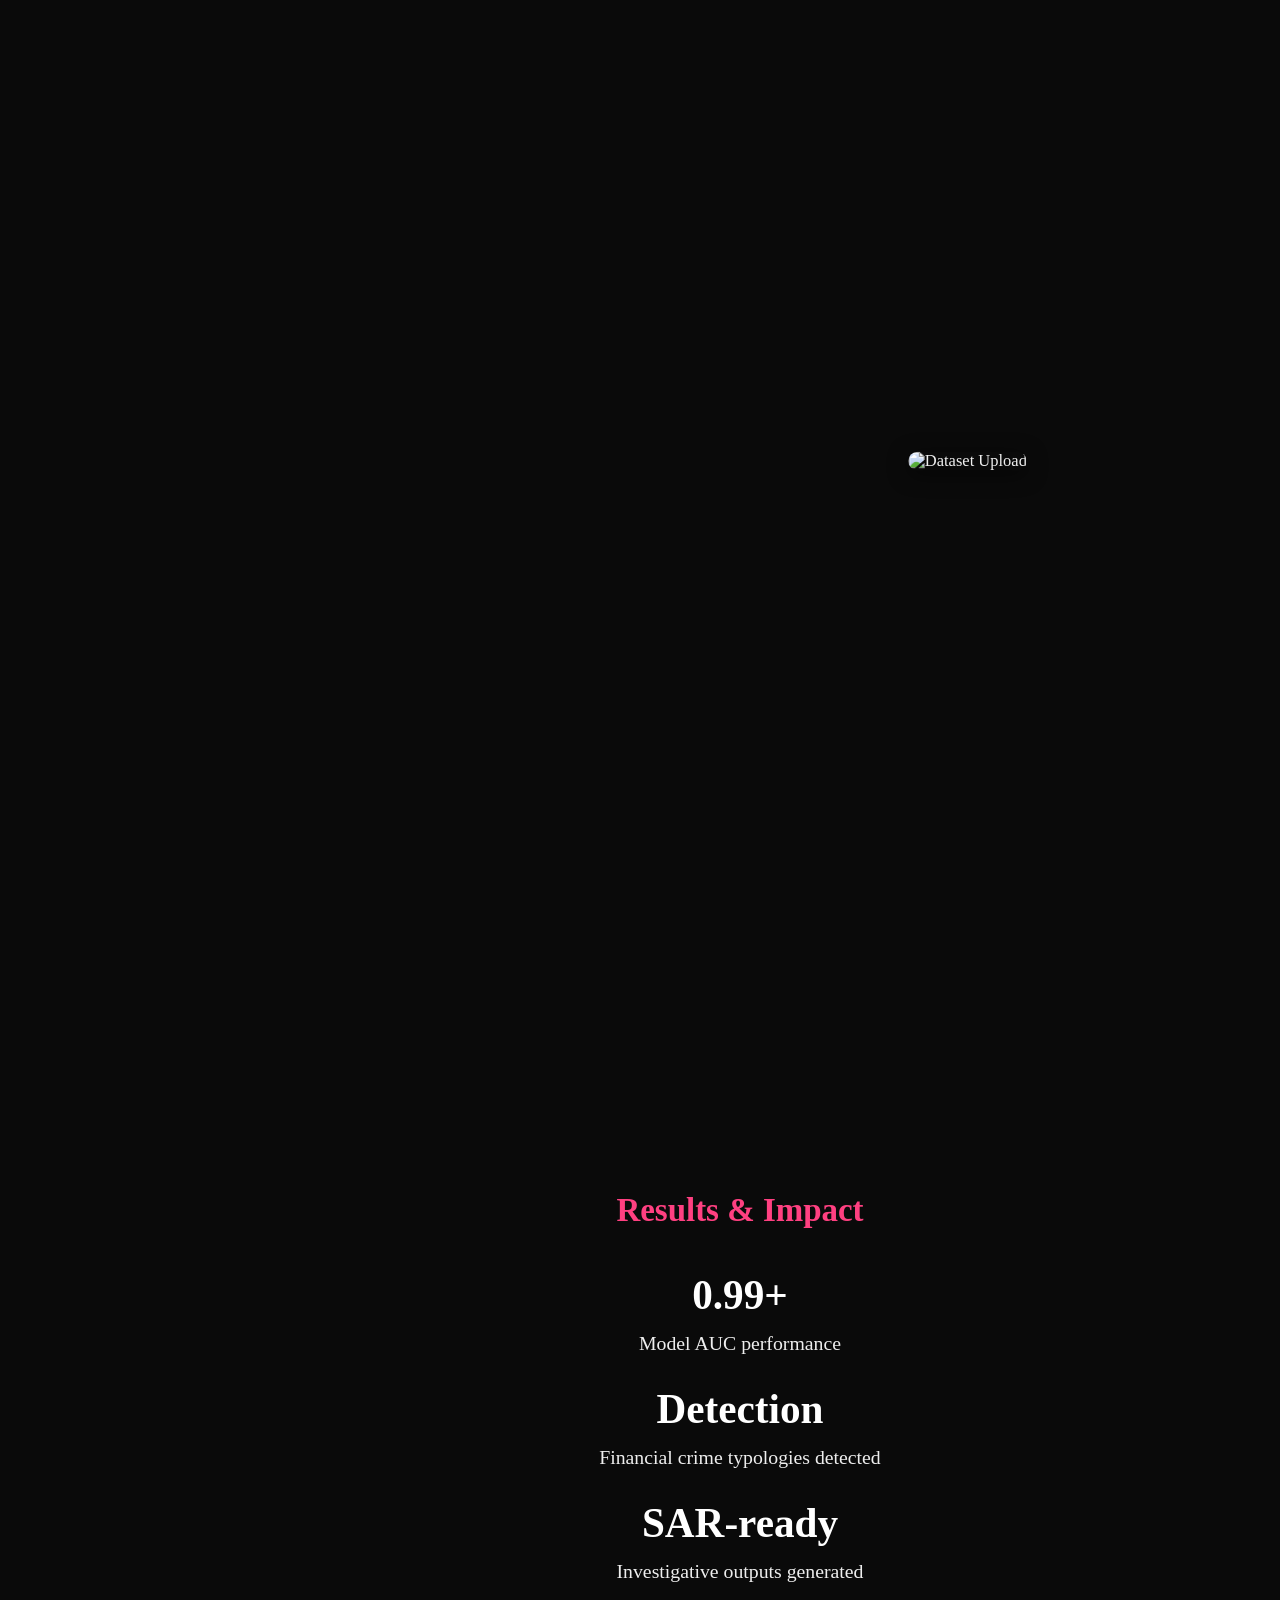
==== commit 313c25ca: "Update fraud.html" ====
--- a/fraud.html
+++ b/fraud.html
@@ -30,7 +30,7 @@
 <main>
  
  <section id="overview" class="project-overview">
-  <h2>Vendor Debit Note Automation</h2>
+  <h2>AML Transaction Monitoring System</h2>
 
   <ul class="project-meta">
     <li><strong>Category:</strong> Financial Controls / Accounts Payable Automation</li>
@@ -71,28 +71,28 @@
       <div class="scroll-item" data-heading="Problem"
            data-text="Financial institutions process millions of transactions daily, making it difficult to manually detect fraudulent activity in real time. <br>
             <span class='notice'>Objective:</span> Build an automated system that identifies suspicious transactions, assigns risk scores, classifies fraud types, and supports AML investigation workflows.">
-        <img src="./image/overload.jpeg" alt="Dataset discrepancies">
+        <img src="./Image/overload.jpeg" alt="Dataset discrepancies">
       </div>
 
       <div class="scroll-item" data-heading="Step 1: Transaction Risk Scoring"
            data-text="The system evaluates transaction patterns including amount, account balances, and transfer behavior to generate a fraud probability score between 0 and 1.">
-        <img src="./image/scoring.jpg" alt="Dataset discrepancies">
+        <img src="./Image/scoring.jpg" alt="Dataset discrepancies">
       </div>
 
       <div class="scroll-item" data-heading="Step 2: Fraud Typology Detection"
            data-text="The model identifies financial crime patterns such as Account Takeover, Layering via mule accounts, and illicit cash-out behavior based on transaction structure and balance movement.">
-        <img src="./image/detection.jpg" alt="Leakage vs Savings">
+        <img src="./Image/detection.jpg" alt="Leakage vs Savings">
       </div>
 
       <div class="scroll-item" data-heading="Step 3: Explainable AI Insights (XAI)"
            data-text="The system generates explainable AI insights that decompose each prediction into contributing factors, showing how individual features (e.g., transaction velocity, balance deviations, and network relationships) positively or negatively influence the final fraud score.">
         <!-- <img src="./Images/adebi1.png" alt="App Homepage"> -->
-         <img src="./image/xai.png" alt="Dataset Upload">
+         <img src="./Image/xai.png" alt="Dataset Upload">
       </div>
 
       <div class="scroll-item" data-heading="Step 4: AML Investigation Output"
            data-text="The system generates structured investigation summaries similar to AML alert reviews, including fraud score, risk level, and escalation rationale.">
-        <img src="./image/sar.png" alt="Dataset Upload">
+        <img src="./Image/sar.png" alt="Dataset Upload">
       </div>
 
     </div>
